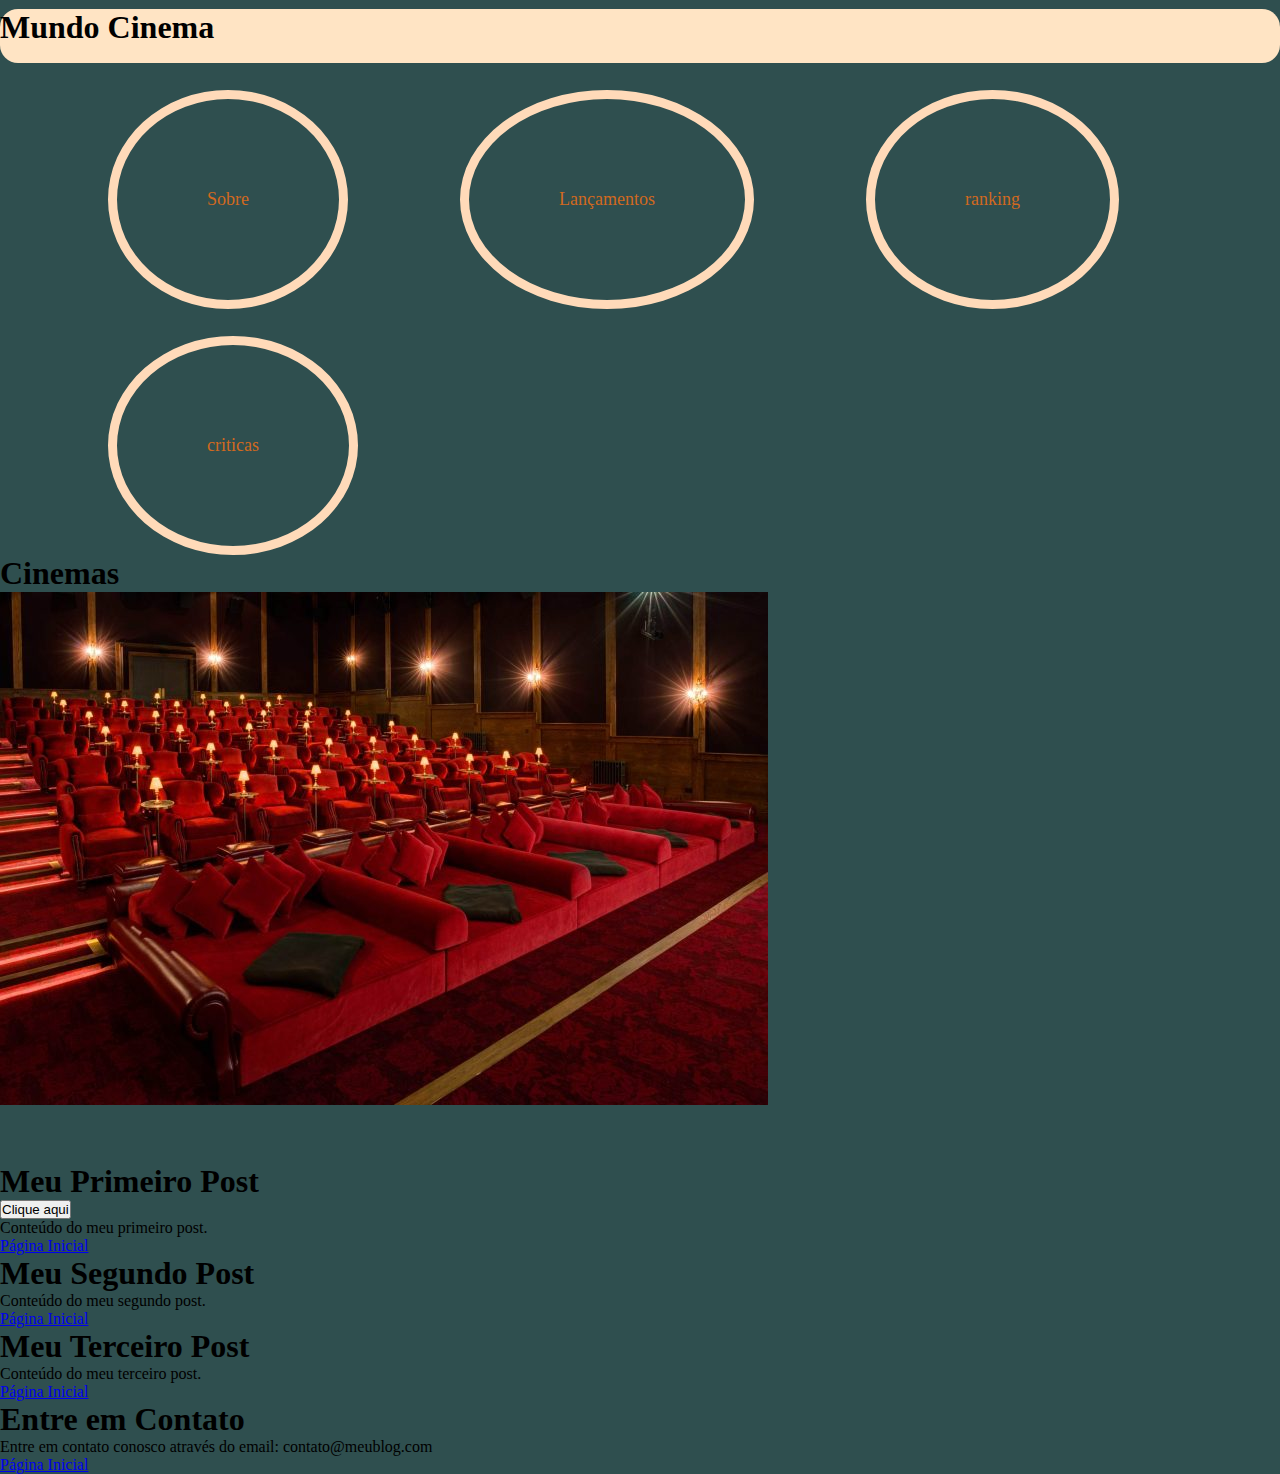
==== Treino/index.html @ 950b856e "Add files via upload" ====
<!DOCTYPE html>
<html>
<head>
    <link href="estilo.css" rel="stylesheet">
    <title>Meu Blog</title>
</head>
<body>
    <div class="inicial">
    <h1>Mundo Cinema</h1>
    <a href="sobre.html">Sobre</a>
    <a href="post1.html">Lançamentos</a>
    <a href="post2.html">ranking</a>
    <a href="post3.html">criticas</a>
    
</div>
</body>
</html>

<!DOCTYPE html>
<html>
<head>
    <link href="estilo.css" rel="stylesheet">
    <title>Sobre</title>
</head>
<body>
    <div class="conteudo1">
        <h1>Cinemas</h1>
   <ul>
       <li><img src="./img/cinema1.jpg" alt=""></li>
       <li><img src="" alt=""></li>
       <li><img src="" alt=""></li>
       <li><img src="" alt=""></li>
   </ul>
</div>
</body>
</html>

<!DOCTYPE html>
<html>
<head>
    <title>Post 1</title>
</head>
<body>
    <h1>Meu Primeiro Post</h1>
    <button id="meuBotao">Clique aqui</button>
<div id="resultado"></div>
    <p>Conteúdo do meu primeiro post.</p>
    <a href="index.html">Página Inicial</a>
    
</html>

<!DOCTYPE html>
<html>
<head>
    <title>Post 2</title>
</head>
<body>
    <h1>Meu Segundo Post</h1>
    <p>Conteúdo do meu segundo post.</p>
    <a href="index.html">Página Inicial</a>
</body>
</html>

<!DOCTYPE html>
<html>
<head>
    <title>Post 3</title>
</head>
<body>
    <h1>Meu Terceiro Post</h1>
    <p>Conteúdo do meu terceiro post.</p>
    <a href="index.html">Página Inicial</a>
</body>
</html>

<!DOCTYPE html>
<html>
<head>
    <title>Contato</title>
</head>
<body>
    <h1>Entre em Contato</h1>
    <p>Entre em contato conosco através do email: contato@meublog.com</p>
    <a href="index.html">Página Inicial</a>
</body>
</html>
---- Treino/estilo.css ----
*{
    box-sizing: border-box;
    padding: 0;
    margin: 0;
    list-style: none;
}
    body{
    background-color: #2F4F4F;
}
.inicial h1{
    display: flex;
    margin-top: 1vh;
    background-color: bisque;
    width: 100%;
    height: 6vh;
    border-radius: 2vh;
    
 
   
}
.inicial a{
    margin-top: 3vh;

    padding: 10vh;
    text-decoration: none;
    margin-left: 12vh;
    font-size: 2vh;
    background-color: #2F4F4F;
    display: inline-block;
    color: chocolate;
    border: solid #FFDAB9 1vh;
    border-radius: 50%;
    

}
.inicial a:hover{
    transform: scale(1.2);

}

.conteudo1 ul li img{
    
   
}
---- Treino/estilo.css ----
*{
    box-sizing: border-box;
    padding: 0;
    margin: 0;
    list-style: none;
}
    body{
    background-color: #2F4F4F;
}
.inicial h1{
    display: flex;
    margin-top: 1vh;
    background-color: bisque;
    width: 100%;
    height: 6vh;
    border-radius: 2vh;
    
 
   
}
.inicial a{
    margin-top: 3vh;

    padding: 10vh;
    text-decoration: none;
    margin-left: 12vh;
    font-size: 2vh;
    background-color: #2F4F4F;
    display: inline-block;
    color: chocolate;
    border: solid #FFDAB9 1vh;
    border-radius: 50%;
    

}
.inicial a:hover{
    transform: scale(1.2);

}

.conteudo1 ul li img{
    
   
}
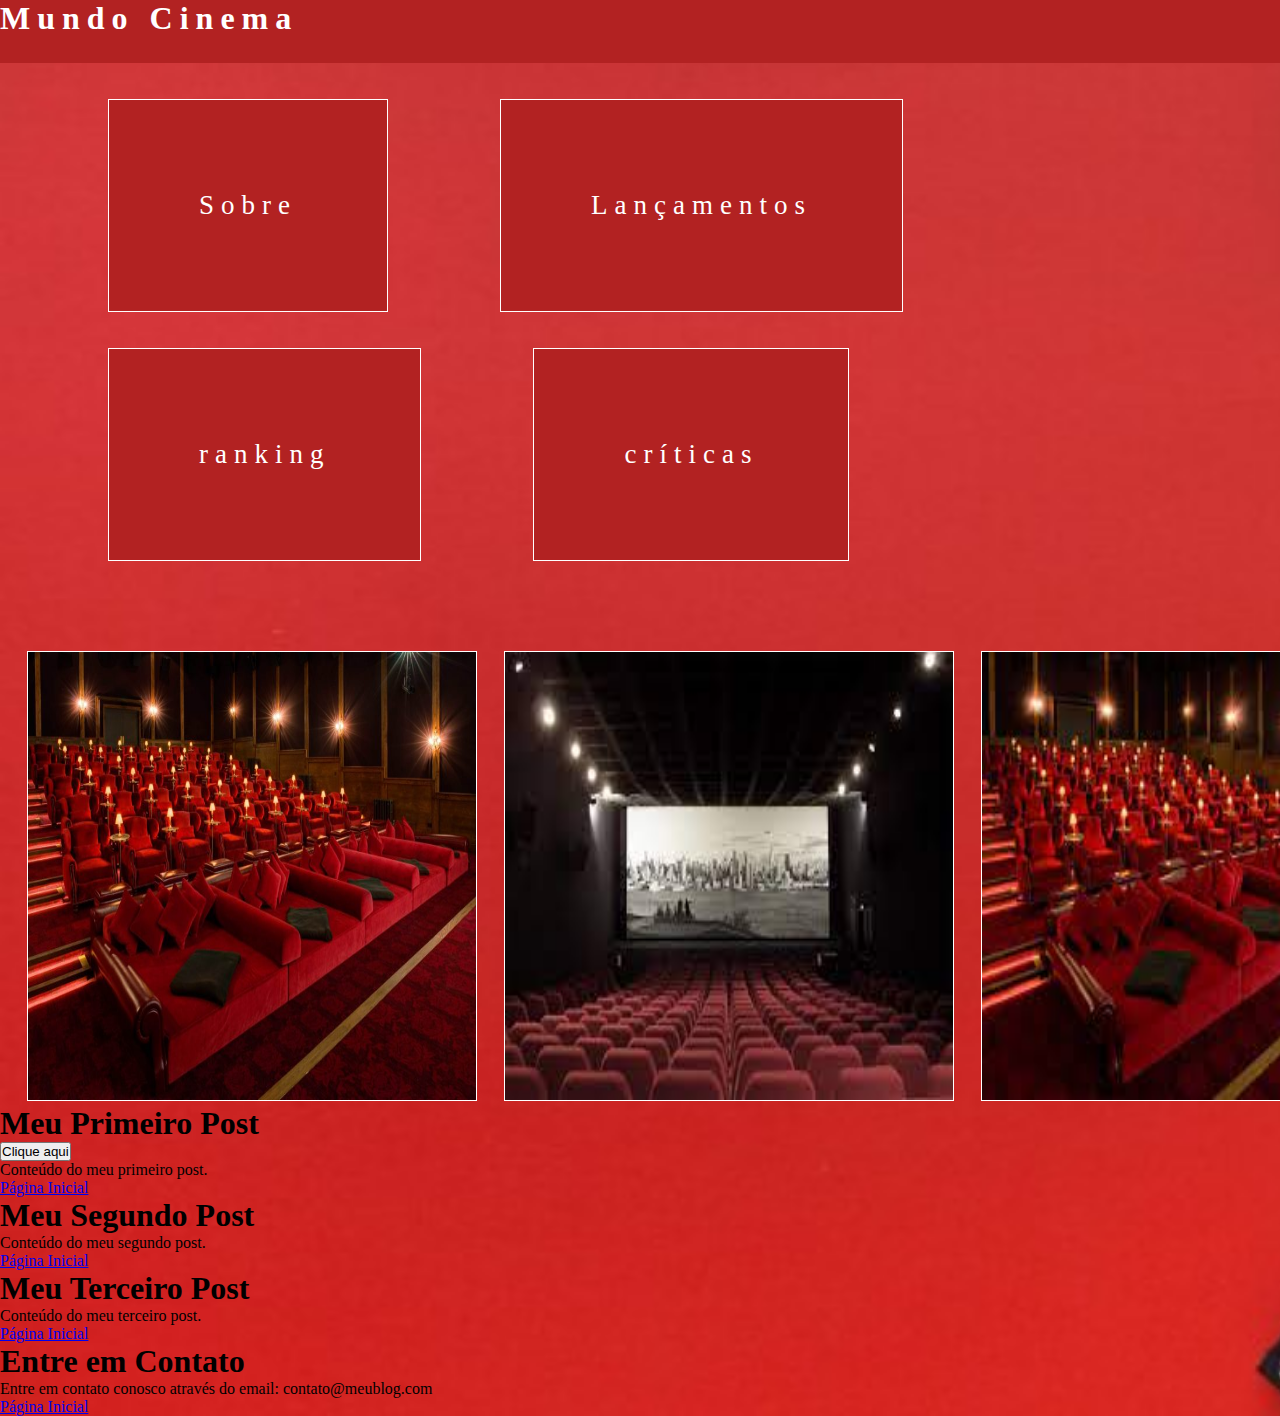
==== commit 132d8477: "carregando" ====
--- a/Treino/index.html
+++ b/Treino/index.html
@@ -5,14 +5,18 @@
     <title>Meu Blog</title>
 </head>
 <body>
+    <div class="pagina">
     <div class="inicial">
     <h1>Mundo Cinema</h1>
     <a href="sobre.html">Sobre</a>
     <a href="post1.html">Lançamentos</a>
     <a href="post2.html">ranking</a>
-    <a href="post3.html">criticas</a>
+    <a href="post3.html">críticas</a>
     
 </div>
+    </div>
+
+
 </body>
 </html>
 
@@ -24,14 +28,14 @@
 </head>
 <body>
     <div class="conteudo1">
-        <h1>Cinemas</h1>
    <ul>
        <li><img src="./img/cinema1.jpg" alt=""></li>
-       <li><img src="" alt=""></li>
-       <li><img src="" alt=""></li>
-       <li><img src="" alt=""></li>
+       <li><img src="./img/tela2.jpeg" alt=""></li>
+       <li><img src="./img/tela3.jpeg" alt=""></li>
+       <li><img src="./img/tela4.jpeg" alt=""></li>
    </ul>
 </div>
+
 </body>
 </html>
 
--- a/Treino/estilo.css
+++ b/Treino/estilo.css
@@ -4,32 +4,48 @@
     margin: 0;
     list-style: none;
 }
-    body{
-    background-color: #2F4F4F;
+
+body{
+   /* background-color:#8B0000;*/
+   background-image: url(./img/vermelho.jpg);
+   background-size: cover;
+   
 }
+
+    
+   /* background: url(./img/pipoca.jpeg) ;
+    background-size: 100vh;
+    height: 70vh;
+    width: 300%;
+    background-repeat:no-repeat;
+    filter: brightness(130%);*/
+    
+
 .inicial h1{
     display: flex;
-    margin-top: 1vh;
-    background-color: bisque;
+    background-color:#B22222;
     width: 100%;
-    height: 6vh;
-    border-radius: 2vh;
+    height: 7vh;
+    letter-spacing: 7px;
+    color: #fff;
+    
     
  
    
 }
 .inicial a{
-    margin-top: 3vh;
+    margin-top: 4vh;
 
     padding: 10vh;
     text-decoration: none;
     margin-left: 12vh;
-    font-size: 2vh;
-    background-color: #2F4F4F;
+    font-size: 3vh;
+    letter-spacing: 7px;
+    
     display: inline-block;
-    color: chocolate;
-    border: solid #FFDAB9 1vh;
-    border-radius: 50%;
+    color: #fff;
+    background-color: #B22222;
+    border:solid .1vh #fff ;
     
 
 }
@@ -37,8 +53,21 @@
     transform: scale(1.2);
 
 }
+.conteudo1 ul{
+    display: flex;
+
+}
 
 .conteudo1 ul li img{
+    margin-top: 10vh;
+    border:solid .10vh #fff;
+    width: 50vh;
+    height: 50vh;
+    margin-left: 3vh;
+    
+    
+    
+    
     
    
 }--- a/Treino/estilo.css
+++ b/Treino/estilo.css
@@ -4,32 +4,48 @@
     margin: 0;
     list-style: none;
 }
-    body{
-    background-color: #2F4F4F;
+
+body{
+   /* background-color:#8B0000;*/
+   background-image: url(./img/vermelho.jpg);
+   background-size: cover;
+   
 }
+
+    
+   /* background: url(./img/pipoca.jpeg) ;
+    background-size: 100vh;
+    height: 70vh;
+    width: 300%;
+    background-repeat:no-repeat;
+    filter: brightness(130%);*/
+    
+
 .inicial h1{
     display: flex;
-    margin-top: 1vh;
-    background-color: bisque;
+    background-color:#B22222;
     width: 100%;
-    height: 6vh;
-    border-radius: 2vh;
+    height: 7vh;
+    letter-spacing: 7px;
+    color: #fff;
+    
     
  
    
 }
 .inicial a{
-    margin-top: 3vh;
+    margin-top: 4vh;
 
     padding: 10vh;
     text-decoration: none;
     margin-left: 12vh;
-    font-size: 2vh;
-    background-color: #2F4F4F;
+    font-size: 3vh;
+    letter-spacing: 7px;
+    
     display: inline-block;
-    color: chocolate;
-    border: solid #FFDAB9 1vh;
-    border-radius: 50%;
+    color: #fff;
+    background-color: #B22222;
+    border:solid .1vh #fff ;
     
 
 }
@@ -37,8 +53,21 @@
     transform: scale(1.2);
 
 }
+.conteudo1 ul{
+    display: flex;
+
+}
 
 .conteudo1 ul li img{
+    margin-top: 10vh;
+    border:solid .10vh #fff;
+    width: 50vh;
+    height: 50vh;
+    margin-left: 3vh;
+    
+    
+    
+    
     
    
 }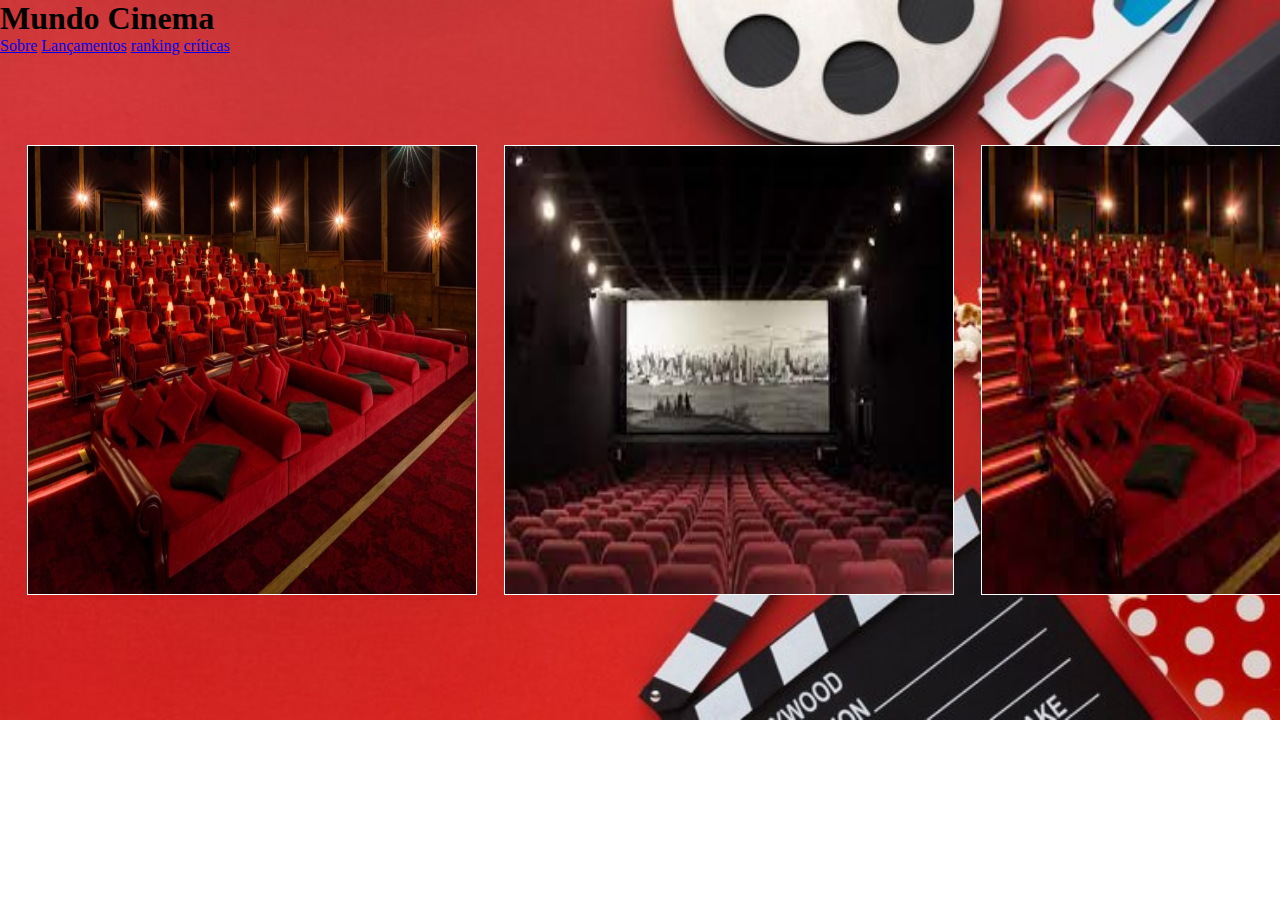
==== commit da8396ee: "carregando" ====
--- a/Treino/index.html
+++ b/Treino/index.html
@@ -1,90 +1,36 @@
 <!DOCTYPE html>
-<html>
+<html lang="en">
 <head>
-    <link href="estilo.css" rel="stylesheet">
-    <title>Meu Blog</title>
+    <meta charset="UTF-8">
+    <meta name="viewport" content="width=device-width, initial-scale=1.0">
+    <link href="./css/estilo.css" rel="stylesheet">
+    <!--
+    <script src="https://ajax.googleapis.com/ajax/libs/angularjs/1.6.9/angular.min.js"></script>
+    <script src="https://ajax.googleapis.com/ajax/libs/angularjs/1.6.9/angular-route.js"></script>
+    --> 
+    <title>Blog</title>
 </head>
-<body>
-    <div class="pagina">
-    <div class="inicial">
+<body ng-app="blog">    
+    <div class="pagina"></div>
+    <div class="inicial"></div>
     <h1>Mundo Cinema</h1>
-    <a href="sobre.html">Sobre</a>
-    <a href="post1.html">Lançamentos</a>
-    <a href="post2.html">ranking</a>
-    <a href="post3.html">críticas</a>
-    
+    <a href="./templates/sobre.html">Sobre</a>
+    <a href="./templates/lançamento.html">Lançamentos</a>
+    <a href="./templates/ranking.html">ranking</a>
+    <a href="./templates/critica.html">críticas</a>
+</div>
 </div>
     </div>
+
+    <div class="conteudo1">
+        <ul>
+            <li><img src="./img/cinema1.jpg" alt=""></li>
+            <li><img src="./img/tela2.jpeg" alt=""></li>
+            <li><img src="./img/tela3.jpeg" alt=""></li>
+            
+        </ul>
+     </div>
 
 
 </body>
 </html>
-
-<!DOCTYPE html>
-<html>
-<head>
-    <link href="estilo.css" rel="stylesheet">
-    <title>Sobre</title>
-</head>
-<body>
-    <div class="conteudo1">
-   <ul>
-       <li><img src="./img/cinema1.jpg" alt=""></li>
-       <li><img src="./img/tela2.jpeg" alt=""></li>
-       <li><img src="./img/tela3.jpeg" alt=""></li>
-       <li><img src="./img/tela4.jpeg" alt=""></li>
-   </ul>
-</div>
-
-</body>
-</html>
-
-<!DOCTYPE html>
-<html>
-<head>
-    <title>Post 1</title>
-</head>
-<body>
-    <h1>Meu Primeiro Post</h1>
-    <button id="meuBotao">Clique aqui</button>
-<div id="resultado"></div>
-    <p>Conteúdo do meu primeiro post.</p>
-    <a href="index.html">Página Inicial</a>
-    
-</html>
-
-<!DOCTYPE html>
-<html>
-<head>
-    <title>Post 2</title>
-</head>
-<body>
-    <h1>Meu Segundo Post</h1>
-    <p>Conteúdo do meu segundo post.</p>
-    <a href="index.html">Página Inicial</a>
-</body>
-</html>
-
-<!DOCTYPE html>
-<html>
-<head>
-    <title>Post 3</title>
-</head>
-<body>
-    <h1>Meu Terceiro Post</h1>
-    <p>Conteúdo do meu terceiro post.</p>
-    <a href="index.html">Página Inicial</a>
-</body>
-</html>
-
-<!DOCTYPE html>
-<html>
-<head>
-    <title>Contato</title>
-</head>
-<body>
-    <h1>Entre em Contato</h1>
-    <p>Entre em contato conosco através do email: contato@meublog.com</p>
-    <a href="index.html">Página Inicial</a>
-</body>
-</html>--- a/Treino/css/estilo.css
+++ b/Treino/css/estilo.css
@@ -0,0 +1,91 @@
+*{
+    box-sizing: border-box;
+    padding: 0;
+    margin: 0;
+    list-style: none;
+}
+
+body{
+   /* background-color:#8B0000;*/
+   background-image: url("../img/vermelho.jpg");
+   background-size: cover;
+   background-repeat: no-repeat;
+
+   
+}
+
+    
+   /* background: url(./img/pipoca.jpeg) ;
+    background-size: 100vh;
+    height: 70vh;
+    width: 300%;
+    background-repeat:no-repeat;
+    filter: brightness(130%);*/
+    
+
+.inicial h1{
+    margin-left: 50vh;
+    margin-top: 5vh;
+    font-size: 5vh;
+    letter-spacing: 20px;
+    text-shadow: 9px 6px 13px rgba(0,0,0,0.6);
+    color: white;
+
+
+}
+.inicial a{
+    margin-top: 8vh;
+    padding: 2vh;
+    text-decoration: none;
+    margin-left: 20vh;
+    font-size: 3vh;
+    letter-spacing: 7px;
+    display: inline-block;
+    color: #fff;
+    background-color: #B22222;
+    border:solid .3vh #fff ;
+border-radius: 8vh;
+    
+
+}
+.inicial a:hover{
+    transform: scale(1.2);
+
+}
+.conteudo1 ul{
+    display: flex;
+
+}
+
+.conteudo1 ul li img{
+    margin-top: 10vh;
+    border:solid .10vh #fff;
+    width: 50vh;
+    height: 50vh;
+    margin-left: 3vh;
+    
+}
+.texto01 h1{
+    font-family: Cambria, Cochin, Georgia, Times, 'Times New Roman', serif;
+    font-size: 2,5vh;
+    margin-left: 3vh;
+    padding: 3vh;
+    width: 100vh;
+    margin-top: 12vh;
+    color: white;
+    text-shadow: 9px 6px 13px rgba(0,0,0,0.91);
+}
+.card ul{
+    display: flex;
+    flex-direction: column;
+}
+.card ul li img{
+    margin-top: 10vh;
+    border:solid .10vh #fff;
+    width: 50vh;
+    height: 45vh;
+    margin-left: 3vh;
+}
+
+  
+
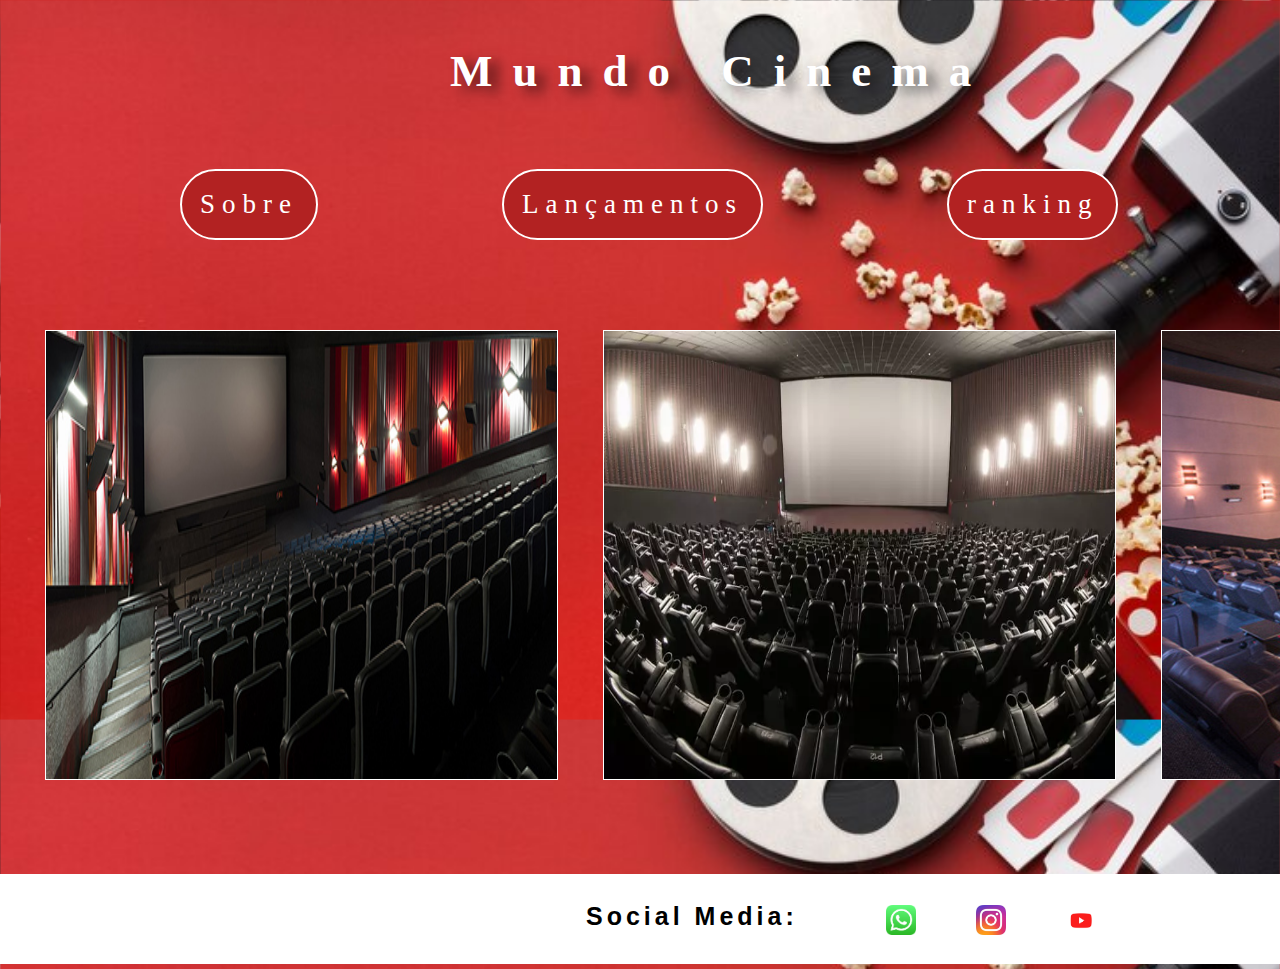
==== commit cb413237: "New" ====
--- a/Treino/index.html
+++ b/Treino/index.html
@@ -11,26 +11,35 @@
     <title>Blog</title>
 </head>
 <body ng-app="blog">    
-    <div class="pagina"></div>
-    <div class="inicial"></div>
+    <div class="pagina">
+    <div class="inicial">
     <h1>Mundo Cinema</h1>
-    <a href="./templates/sobre.html">Sobre</a>
-    <a href="./templates/lançamento.html">Lançamentos</a>
-    <a href="./templates/ranking.html">ranking</a>
-    <a href="./templates/critica.html">críticas</a>
-</div>
+    <a href="./templates/sobre.html" target="_brank" >Sobre</a>
+    <a href="./templates/lançamento.html" target="_brank">Lançamentos</a>
+    <a href="./templates/ranking.html" target="_brank">ranking</a>
+    <a href="./templates/critica.html" target="_brank">críticas</a>
+
 </div>
     </div>
 
     <div class="conteudo1">
         <ul>
-            <li><img src="./img/cinema1.jpg" alt=""></li>
-            <li><img src="./img/tela2.jpeg" alt=""></li>
-            <li><img src="./img/tela3.jpeg" alt=""></li>
-            
+            <li><img src="./img/novocine.jpg" alt=""></li>
+            <li><img src="./img/novocine2.webp" alt=""></li>
+            <li><img src="./img/cinema4.png" alt=""></li>
         </ul>
      </div>
-
+      <footer>
+          <div class="rodape">
+          <ul>
+            <h1>Social Media:</h1>
+            <li><a href="#"><img src="./img/1499955335whatsapp-icon-logo-png.png" alt=""></a></li>
+            <li><a href="#"><img src="./img/instagram.jfif" alt=""></a></li>
+            <li><a href="#"><img src="./img/youtube.png" alt=""></a></li>
+            </ul>
+        </div>
+      </footer>
 
 </body>
 </html>
+
--- a/Treino/css/estilo.css
+++ b/Treino/css/estilo.css
@@ -9,7 +9,7 @@
    /* background-color:#8B0000;*/
    background-image: url("../img/vermelho.jpg");
    background-size: cover;
-   background-repeat: no-repeat;
+   position:absolute;
 
    
 }
@@ -60,14 +60,14 @@
 .conteudo1 ul li img{
     margin-top: 10vh;
     border:solid .10vh #fff;
-    width: 50vh;
+    width: 57vh;
     height: 50vh;
-    margin-left: 3vh;
+    margin-left: 5vh;
     
 }
 .texto01 h1{
-    font-family: Cambria, Cochin, Georgia, Times, 'Times New Roman', serif;
-    font-size: 2,5vh;
+    font-family: -apple-system, BlinkMacSystemFont, 'Segoe UI', Roboto, Oxygen, Ubuntu, Cantarell, 'Open Sans', 'Helvetica Neue', sans-serif;
+    font-size: 2.5vh;
     margin-left: 3vh;
     padding: 3vh;
     width: 100vh;
@@ -86,6 +86,58 @@
     height: 45vh;
     margin-left: 3vh;
 }
+.card article{
+   position:absolute;
+    margin-left: 55vh;
+    margin-top: -40vh;
+    width: 100vh;
+    height: 30vh;
+    background-color: #B22222;
+    padding: 30px 30px;
+    color: white;
+    font-size: 2vh;
+    border-radius: 2vh;
+    text-shadow: 9px 6px 13px rgba(0,0,0,0.91);
+    border:solid .3vh #fff ;
+    font-family: -apple-system, BlinkMacSystemFont, 'Segoe UI', Roboto, Oxygen, Ubuntu, Cantarell, 'Open Sans', 'Helvetica Neue', sans-serif;
+}
+.ranking{
 
-  
+}
 
+.rodape{
+display: flex;
+margin-top: 10vh;
+border:solid .10vh #fff;
+width: 5vh;
+height: 5vh;
+margin-left: 85vh;
+
+}
+
+.rodape ul{
+    display: flex;
+    flex-direction: row;
+    
+}
+
+.rodape ul li img{
+    width: 10vh;
+    padding: 30px 30px;
+}
+
+footer{ 
+    height: 10vh;
+    width: 192.8vh;
+    background-color: white;
+}
+
+.rodape h1{
+    font-family: -apple-system, BlinkMacSystemFont, 'Segoe UI', Roboto, Oxygen, Ubuntu, Cantarell, 'Open Sans', 'Helvetica Neue', sans-serif;
+    width: 30vh;
+    font-size: 25px;
+    margin-top: 3vh;
+    margin-left: -20vh;
+    letter-spacing: 4px;
+}
+
